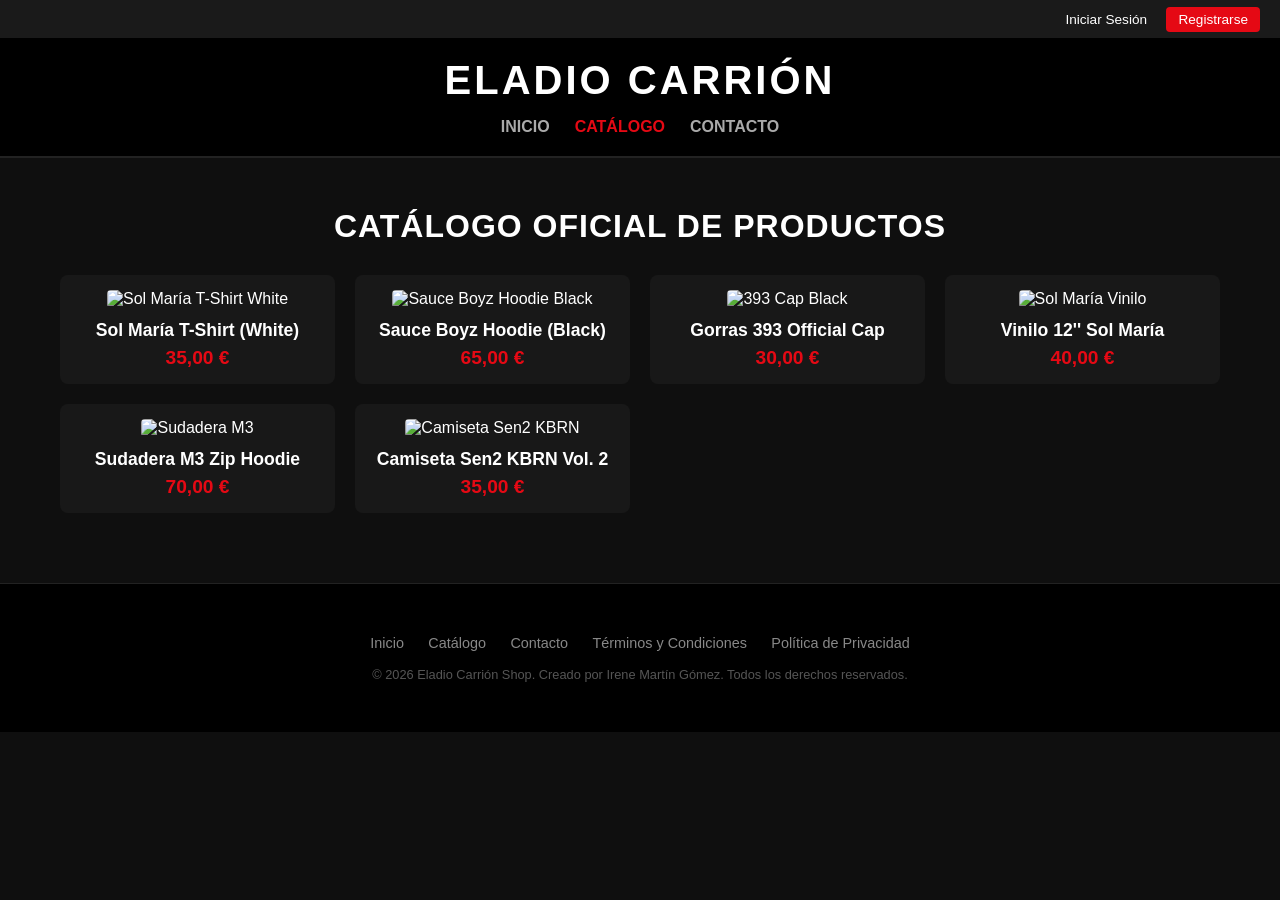
==== html/catalogo.html @ e8e11b3b "Add files via upload" ====
<!DOCTYPE html>
<html lang="es">
<head>
    <meta charset="UTF-8">
    <meta name="viewport" content="width=device-width, initial-scale=1.0">
    <title>Catálogo Completo | Eladio Carrión</title>
    <link rel="stylesheet" href="../css/style.css">
    <link rel="stylesheet" href="../css/catalogo.css">
</head>
<body>

    <!-- HEADER -->
    <header class="header-principal">
        <div class="top-bar">
            <div class="auth-buttons">
                <a href="#" class="btn-auth">Iniciar Sesión</a>
                <a href="#" class="btn-auth btn-registro">Registrarse</a>
            </div>
        </div>
        <div class="header-main">
            <h1 class="logo-titulo">ELADIO CARRIÓN</h1>
            <nav class="nav-menu">
                <ul>
                    <li><a href="../index.html">Inicio</a></li>
                    <li><a href="catalogo.html" class="active">Catálogo</a></li>
                    <li><a href="contacto.html">Contacto</a></li>
                </ul>
            </nav>
        </div>
    </header>

    <!-- MAIN -->
    <main class="container">
        <h2 class="catalogo-titulo">Catálogo Oficial de Productos</h2>

        <div class="grid-productos">
            <article class="producto-card">
                <img src="../images/cat1-large.jpg" srcset="images/cat1-small.jpg 300w, images/cat1-medium.jpg 600w, images/cat1-large.jpg 900w" sizes="(max-width: 600px) 100vw, (max-width: 1024px) 50vw, 25vw" alt="Sol María T-Shirt White">
                <h3>Sol María T-Shirt (White)</h3>
                <p class="precio">35,00 €</p>
            </article>
            <article class="producto-card">
                <img src="../images/cat2-large.jpg" srcset="images/cat2-small.jpg 300w, images/cat2-medium.jpg 600w, images/cat2-large.jpg 900w" sizes="(max-width: 600px) 100vw, (max-width: 1024px) 50vw, 25vw" alt="Sauce Boyz Hoodie Black">
                <h3>Sauce Boyz Hoodie (Black)</h3>
                <p class="precio">65,00 €</p>
            </article>
            <article class="producto-card">
                <img src="../images/cat3-large.jpg" srcset="images/cat3-small.jpg 300w, images/cat3-medium.jpg 600w, images/cat3-large.jpg 900w" sizes="(max-width: 600px) 100vw, (max-width: 1024px) 50vw, 25vw" alt="393 Cap Black">
                <h3>Gorras 393 Official Cap</h3>
                <p class="precio">30,00 €</p>
            </article>
            <article class="producto-card">
                <img src="../images/cat4-large.jpg" srcset="images/cat4-small.jpg 300w, images/cat4-medium.jpg 600w, images/cat4-large.jpg 900w" sizes="(max-width: 600px) 100vw, (max-width: 1024px) 50vw, 25vw" alt="Sol María Vinilo">
                <h3>Vinilo 12'' Sol María</h3>
                <p class="precio">40,00 €</p>
            </article>
            <article class="producto-card">
                <img src="../images/cat5-large.jpg" srcset="images/cat5-small.jpg 300w, images/cat5-medium.jpg 600w, images/cat5-large.jpg 900w" sizes="(max-width: 600px) 100vw, (max-width: 1024px) 50vw, 25vw" alt="Sudadera M3">
                <h3>Sudadera M3 Zip Hoodie</h3>
                <p class="precio">70,00 €</p>
            </article>
            <article class="producto-card">
                <img src="../images/cat6-large.jpg" srcset="images/cat6-small.jpg 300w, images/cat6-medium.jpg 600w, images/cat6-large.jpg 900w" sizes="(max-width: 600px) 100vw, (max-width: 1024px) 50vw, 25vw" alt="Camiseta Sen2 KBRN">
                <h3>Camiseta Sen2 KBRN Vol. 2</h3>
                <p class="precio">35,00 €</p>
            </article>
        </div>
    </main>

    <!-- FOOTER -->
    <footer class="footer-principal">
        <div class="footer-content container">
            <nav class="footer-links">
                <a href="../index.html">Inicio</a>
                <a href="catalogo.html">Catálogo</a>
                <a href="contacto.html">Contacto</a>
                <a href="#">Términos y Condiciones</a>
                <a href="#">Política de Privacidad</a>
            </nav>
            <p class="copyright">&copy; 2026 Eladio Carrión Shop. Creado por Irene Martín Gómez. Todos los derechos reservados.</p>
        </div>
    </footer>

</body>
</html>
---- css/style.css ----
* {
    margin: 0;
    padding: 0;
    box-sizing: border-box;
    font-family: 'Arial', sans-serif;
}

body {
    background-color: #0f0f0f;
    color: #ffffff;
}

.container {
    max-width: 1200px;
    margin: 0 auto;
    padding: 20px;
}

/* Header */
.header-principal {
    background-color: #000000;
    border-bottom: 2px solid #222;
}

.top-bar {
    display: flex;
    justify-content: flex-end;
    padding: 10px 20px;
    background-color: #1a1a1a;
}

.btn-auth {
    color: #fff;
    text-decoration: none;
    margin-left: 15px;
    font-size: 0.85rem;
}

.btn-registro {
    background-color: #e50914;
    padding: 5px 12px;
    border-radius: 4px;
}

.header-main {
    text-align: center;
    padding: 20px;
}

.logo-titulo {
    font-size: 2.5rem;
    letter-spacing: 3px;
    margin-bottom: 15px;
    color: #fff;
}

.nav-menu ul {
    list-style: none;
    display: flex;
    justify-content: center;
    gap: 25px;
}

.nav-menu a {
    color: #aaa;
    text-decoration: none;
    font-weight: bold;
    text-transform: uppercase;
}

.nav-menu a:hover, .nav-menu a.active {
    color: #e50914;
}

/* Banner */
.banner-tienda {
    position: relative;
    text-align: center;
}

.banner-tienda img {
    width: 100%;
    height: 350px;
    object-fit: cover;
    filter: brightness(0.6);
}

.banner-text {
    position: absolute;
    top: 50%;
    left: 50%;
    transform: translate(-50%, -50%);
}

.banner-text h2 {
    font-size: 2.5rem;
    text-transform: uppercase;
    text-shadow: 2px 2px 5px rgba(0,0,0,0.8);
}

/* Productos Grid */
.productos-seccion {
    margin-top: 40px;
}

.productos-seccion h2 {
    font-size: 1.8rem;
    margin-bottom: 20px;
    border-left: 4px solid #e50914;
    padding-left: 10px;
}

.grid-productos {
    display: grid;
    grid-template-columns: repeat(auto-fit, minmax(220px, 1fr));
    gap: 20px;
}

.producto-card {
    background-color: #181818;
    border-radius: 8px;
    padding: 15px;
    text-align: center;
    transition: transform 0.2s;
}

.producto-card:hover {
    transform: translateY(-5px);
}

.producto-card img {
    width: 100%;
    height: auto;
    border-radius: 4px;
}

.producto-card h3 {
    font-size: 1.1rem;
    margin: 12px 0 6px;
}

.precio {
    color: #e50914;
    font-weight: bold;
    font-size: 1.2rem;
}

/* Footer */
.footer-principal {
    background-color: #000000;
    border-top: 1px solid #222;
    margin-top: 50px;
    padding: 30px 0;
    text-align: center;
}

.footer-links {
    margin-bottom: 15px;
}

.footer-links a {
    color: #888;
    text-decoration: none;
    margin: 0 10px;
    font-size: 0.9rem;
}

.footer-links a:hover {
    color: #fff;
}

.copyright {
    color: #555;
    font-size: 0.8rem;
}
---- css/catalogo.css ----
.catalogo-titulo {
    font-size: 2rem;
    margin: 30px 0;
    text-transform: uppercase;
    text-align: center;
    letter-spacing: 1px;
}
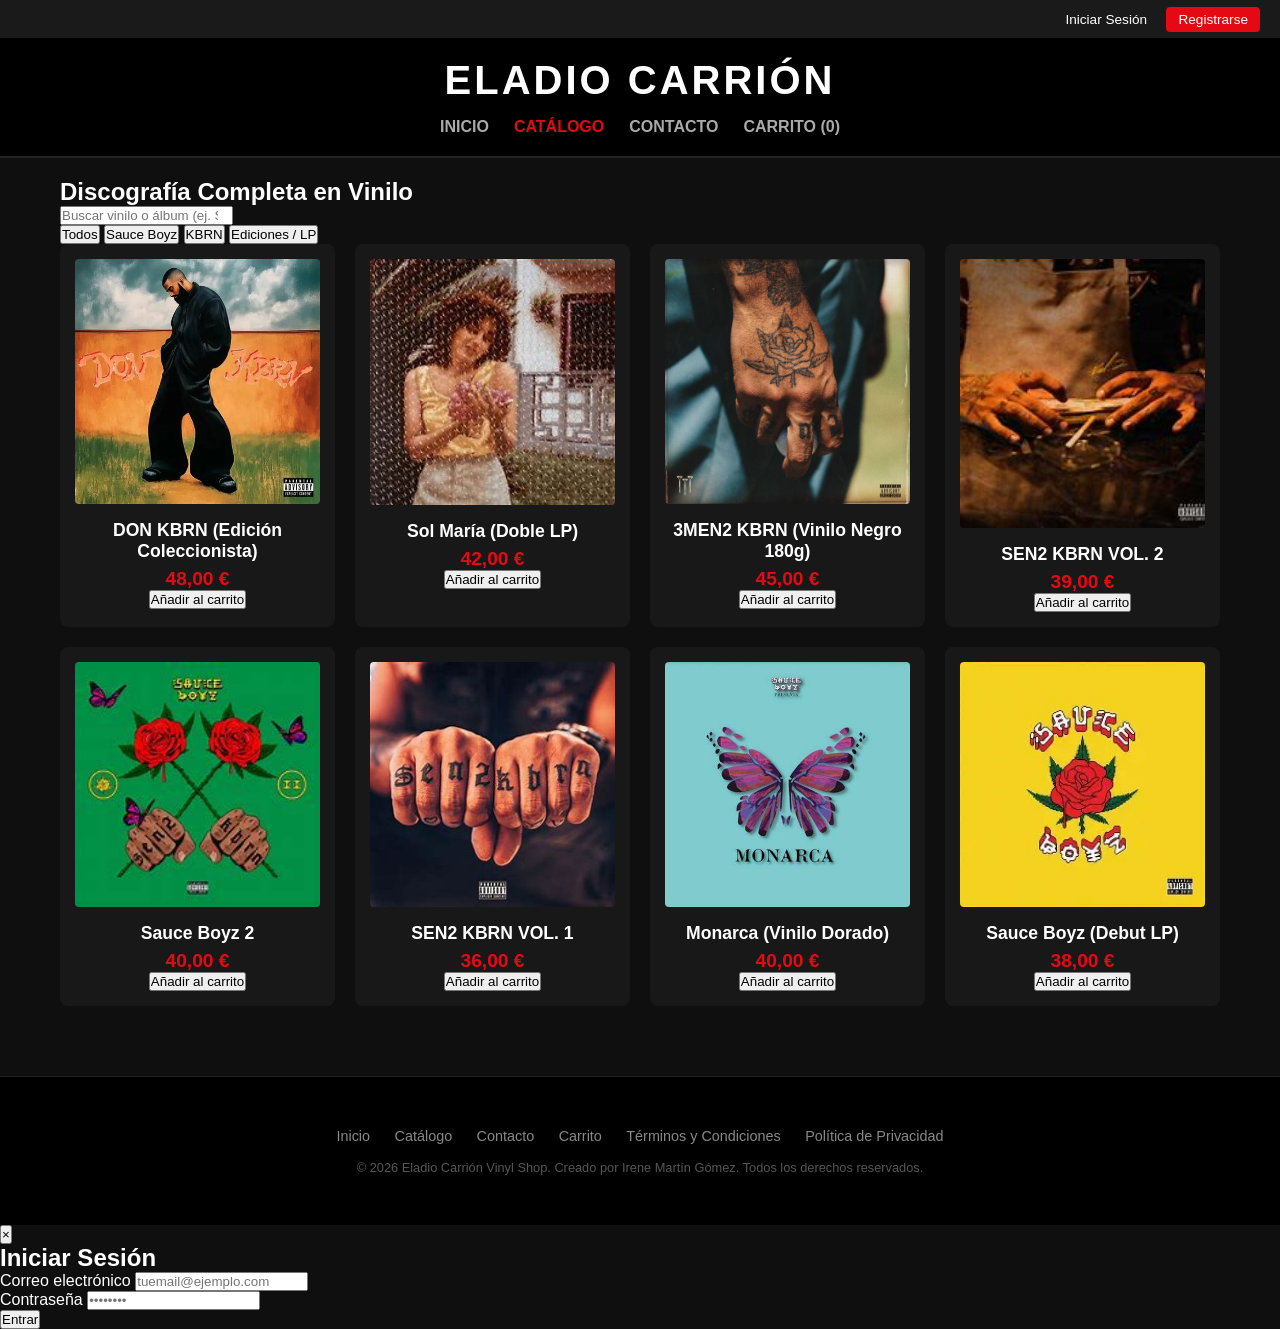
==== commit fb9aec4b: "mejoras" ====
--- a/html/catalogo.html
+++ b/html/catalogo.html
@@ -3,9 +3,8 @@
 <head>
     <meta charset="UTF-8">
     <meta name="viewport" content="width=device-width, initial-scale=1.0">
-    <title>Catálogo Completo | Eladio Carrión</title>
+    <title>Catálogo de Vinilos | Eladio Carrión</title>
     <link rel="stylesheet" href="../css/style.css">
-    <link rel="stylesheet" href="../css/catalogo.css">
 </head>
 <body>
 
@@ -24,6 +23,7 @@
                     <li><a href="../index.html">Inicio</a></li>
                     <li><a href="catalogo.html" class="active">Catálogo</a></li>
                     <li><a href="contacto.html">Contacto</a></li>
+                    <li><a href="cart.html" class="cart-count-link">Carrito (0)</a></li>
                 </ul>
             </nav>
         </div>
@@ -31,38 +31,48 @@
 
     <!-- MAIN -->
     <main class="container">
-        <h2 class="catalogo-titulo">Catálogo Oficial de Productos</h2>
+        <h2 class="catalogo-titulo">Discografía Completa en Vinilo</h2>
 
         <div class="grid-productos">
             <article class="producto-card">
-                <img src="../images/cat1-large.jpg" srcset="images/cat1-small.jpg 300w, images/cat1-medium.jpg 600w, images/cat1-large.jpg 900w" sizes="(max-width: 600px) 100vw, (max-width: 1024px) 50vw, 25vw" alt="Sol María T-Shirt White">
-                <h3>Sol María T-Shirt (White)</h3>
-                <p class="precio">35,00 €</p>
+                <img src="../img/DON KBRN.jpg" alt="DON KBRN Vinilo">
+                <h3>DON KBRN (Edición Coleccionista)</h3>
+                <p class="precio">48,00 €</p>
             </article>
             <article class="producto-card">
-                <img src="../images/cat2-large.jpg" srcset="images/cat2-small.jpg 300w, images/cat2-medium.jpg 600w, images/cat2-large.jpg 900w" sizes="(max-width: 600px) 100vw, (max-width: 1024px) 50vw, 25vw" alt="Sauce Boyz Hoodie Black">
-                <h3>Sauce Boyz Hoodie (Black)</h3>
-                <p class="precio">65,00 €</p>
+                <img src="../img/Sol maria.jpg" alt="Sol María Vinilo">
+                <h3>Sol María (Doble LP)</h3>
+                <p class="precio">42,00 €</p>
             </article>
             <article class="producto-card">
-                <img src="../images/cat3-large.jpg" srcset="images/cat3-small.jpg 300w, images/cat3-medium.jpg 600w, images/cat3-large.jpg 900w" sizes="(max-width: 600px) 100vw, (max-width: 1024px) 50vw, 25vw" alt="393 Cap Black">
-                <h3>Gorras 393 Official Cap</h3>
-                <p class="precio">30,00 €</p>
+                <img src="../img/3MEN2 KBRN.jpg" alt="3MEN2 KBRN Vinilo">
+                <h3>3MEN2 KBRN (Vinilo Negro 180g)</h3>
+                <p class="precio">45,00 €</p>
             </article>
             <article class="producto-card">
-                <img src="../images/cat4-large.jpg" srcset="images/cat4-small.jpg 300w, images/cat4-medium.jpg 600w, images/cat4-large.jpg 900w" sizes="(max-width: 600px) 100vw, (max-width: 1024px) 50vw, 25vw" alt="Sol María Vinilo">
-                <h3>Vinilo 12'' Sol María</h3>
+                <img src="../img/SEN2 KBRN VOL.2.jpg" alt="SEN2 KBRN Vol. 2">
+                <h3>SEN2 KBRN VOL. 2</h3>
+                <p class="precio">39,00 €</p>
+            </article>
+            <article class="producto-card">
+                <img src="../img/Sauce Boyz 2.jpg" alt="Sauce Boyz 2">
+                <h3>Sauce Boyz 2</h3>
                 <p class="precio">40,00 €</p>
             </article>
             <article class="producto-card">
-                <img src="../images/cat5-large.jpg" srcset="images/cat5-small.jpg 300w, images/cat5-medium.jpg 600w, images/cat5-large.jpg 900w" sizes="(max-width: 600px) 100vw, (max-width: 1024px) 50vw, 25vw" alt="Sudadera M3">
-                <h3>Sudadera M3 Zip Hoodie</h3>
-                <p class="precio">70,00 €</p>
+                <img src="../img/SEN2 KBRN VOL.1.jpeg" alt="SEN2 KBRN Vol. 1">
+                <h3>SEN2 KBRN VOL. 1</h3>
+                <p class="precio">36,00 €</p>
             </article>
             <article class="producto-card">
-                <img src="../images/cat6-large.jpg" srcset="images/cat6-small.jpg 300w, images/cat6-medium.jpg 600w, images/cat6-large.jpg 900w" sizes="(max-width: 600px) 100vw, (max-width: 1024px) 50vw, 25vw" alt="Camiseta Sen2 KBRN">
-                <h3>Camiseta Sen2 KBRN Vol. 2</h3>
-                <p class="precio">35,00 €</p>
+                <img src="../img/monarca.jpg" alt="Monarca">
+                <h3>Monarca (Vinilo Dorado)</h3>
+                <p class="precio">40,00 €</p>
+            </article>
+            <article class="producto-card">
+                <img src="../img/Sauce Boyz.jpg" alt="Sauce Boyz">
+                <h3>Sauce Boyz (Debut LP)</h3>
+                <p class="precio">38,00 €</p>
             </article>
         </div>
     </main>
@@ -74,12 +84,14 @@
                 <a href="../index.html">Inicio</a>
                 <a href="catalogo.html">Catálogo</a>
                 <a href="contacto.html">Contacto</a>
+                <a href="cart.html">Carrito</a>
                 <a href="#">Términos y Condiciones</a>
                 <a href="#">Política de Privacidad</a>
             </nav>
-            <p class="copyright">&copy; 2026 Eladio Carrión Shop. Creado por Irene Martín Gómez. Todos los derechos reservados.</p>
+            <p class="copyright">&copy; 2026 Eladio Carrión Vinyl Shop. Creado por Irene Martín Gómez. Todos los derechos reservados.</p>
         </div>
     </footer>
 
+    <script src="../js/app.js" defer></script>
 </body>
 </html>
--- a/css/style.css
+++ b/css/style.css
@@ -172,4 +172,645 @@
 .copyright {
     color: #555;
     font-size: 0.8rem;
+/* =========================================
+   ESTILOS GENERALES & ESTÉTICA SAUCE BOYZ
+   ========================================= */
+:root {
+    --bg-primary: #0a0a0c;
+    --bg-secondary: #141418;
+    --bg-card: #1b1b22;
+    --accent-gold: #d4af37;
+    --accent-red: #c81d25;
+    --text-primary: #f5f5f7;
+    --text-muted: #a0a0ab;
+    --border-subtle: rgba(255, 255, 255, 0.08);
+}
+
+* {
+    margin: 0;
+    padding: 0;
+    box-sizing: border-box;
+}
+
+body {
+    font-family: 'Segoe UI', Roboto, Helvetica, Arial, sans-serif;
+    background-color: var(--bg-primary);
+    color: var(--text-primary);
+    line-height: 1.6;
+    display: flex;
+    flex-direction: column;
+    min-height: 100vh;
+}
+
+img {
+    display: block;
+    max-width: 100%;
+    height: auto;
+}
+
+.container {
+    width: 90%;
+    max-width: 1200px;
+    margin: 0 auto;
+}
+
+/* =========================================
+   HEADER Y NAVEGACIÓN
+   ========================================= */
+.header-principal {
+    background: linear-gradient(180deg, #000000 0%, var(--bg-secondary) 100%);
+    border-bottom: 1px solid var(--border-subtle);
+    position: sticky;
+    top: 0;
+    z-index: 100;
+}
+
+.top-bar {
+    background-color: #050507;
+    padding: 8px 5%;
+    display: flex;
+    justify-content: flex-end;
+    border-bottom: 1px solid var(--border-subtle);
+}
+
+.auth-buttons {
+    display: flex;
+    gap: 12px;
+}
+
+.btn-auth {
+    color: var(--text-muted);
+    text-decoration: none;
+    font-size: 0.85rem;
+    padding: 5px 14px;
+    border-radius: 4px;
+    border: 1px solid var(--border-subtle);
+    transition: all 0.3s ease;
+}
+
+.btn-auth:hover {
+    color: var(--text-primary);
+    border-color: var(--accent-gold);
+}
+
+.btn-registro {
+    background-color: var(--accent-gold);
+    color: #000;
+    font-weight: 700;
+    border-color: var(--accent-gold);
+}
+
+.btn-registro:hover {
+    background-color: #e5c158;
+    color: #000;
+}
+
+.header-main {
+    padding: 18px 5%;
+    display: flex;
+    justify-content: space-between;
+    align-items: center;
+    flex-wrap: wrap;
+    gap: 15px;
+}
+
+.logo-titulo {
+    font-size: 1.8rem;
+    font-weight: 900;
+    letter-spacing: 3px;
+    color: var(--text-primary);
+    text-transform: uppercase;
+    text-shadow: 0 0 15px rgba(212, 175, 55, 0.3);
+}
+
+.nav-menu ul {
+    list-style: none;
+    display: flex;
+    gap: 25px;
+}
+
+.nav-menu a {
+    color: var(--text-muted);
+    text-decoration: none;
+    font-weight: 600;
+    text-transform: uppercase;
+    font-size: 0.9rem;
+    letter-spacing: 1px;
+    padding-bottom: 4px;
+    transition: color 0.3s ease, border-color 0.3s ease;
+    border-bottom: 2px solid transparent;
+}
+
+.nav-menu a:hover,
+.nav-menu a.active {
+    color: var(--accent-gold);
+    border-bottom-color: var(--accent-gold);
+}
+
+/* =========================================
+   BANNER PRINCIPAL
+   ========================================= */
+.banner-tienda {
+    position: relative;
+    width: 100%;
+    height: clamp(280px, 42vw, 440px);
+    overflow: hidden;
+    margin-bottom: 50px;
+    border-bottom: 2px solid var(--accent-gold);
+}
+
+.banner-tienda img {
+    width: 100%;
+    height: 100%;
+    max-width: none;
+    object-fit: cover;
+    object-position: center;
+    filter: brightness(0.45);
+}
+
+.banner-text {
+    position: absolute;
+    top: 50%;
+    left: 50%;
+    transform: translate(-50%, -50%);
+    text-align: center;
+    width: 90%;
+    max-width: 800px;
+}
+
+.badge-era {
+    display: inline-block;
+    background-color: var(--accent-red);
+    color: #fff;
+    font-size: 0.75rem;
+    font-weight: 800;
+    letter-spacing: 2px;
+    padding: 4px 12px;
+    border-radius: 3px;
+    margin-bottom: 12px;
+}
+
+.banner-text h2 {
+    font-size: 2.5rem;
+    font-weight: 900;
+    letter-spacing: 2px;
+    margin-bottom: 10px;
+    text-transform: uppercase;
+    text-shadow: 0 4px 20px rgba(0, 0, 0, 0.9);
+}
+
+.banner-text p {
+    color: #e0e0e0;
+    font-size: 1.05rem;
+}
+
+/* =========================================
+   SECCIONES DE PRODUCTOS (VINILOS)
+   ========================================= */
+main {
+    flex: 1;
+    padding-bottom: 60px;
+}
+
+.productos-seccion {
+    margin-bottom: 60px;
+}
+
+.productos-seccion h2,
+.catalogo-titulo {
+    font-size: 1.6rem;
+    text-transform: uppercase;
+    letter-spacing: 1.5px;
+    margin-bottom: 25px;
+    padding-left: 14px;
+    border-left: 4px solid var(--accent-gold);
+    color: var(--text-primary);
+}
+
+.catalogo-titulo {
+    margin-top: 40px;
+}
+
+.grid-productos {
+    display: grid;
+    grid-template-columns: repeat(4, 1fr);
+    gap: 24px;
+}
+
+.producto-card {
+    background-color: var(--bg-card);
+    border: 1px solid var(--border-subtle);
+    border-radius: 8px;
+    padding: 16px;
+    text-align: center;
+    transition: transform 0.3s ease, box-shadow 0.3s ease, border-color 0.3s ease;
+    display: flex;
+    flex-direction: column;
+    justify-content: space-between;
+}
+
+.producto-card:hover {
+    transform: translateY(-6px);
+    border-color: var(--accent-gold);
+    box-shadow: 0 10px 25px rgba(212, 175, 55, 0.15);
+}
+
+.producto-card img {
+    width: 100%;
+    aspect-ratio: 1 / 1;
+    object-fit: cover;
+    object-position: center;
+    border-radius: 6px;
+    margin-bottom: 14px;
+    background-color: #000;
+}
+
+.producto-card h3 {
+    font-size: 1rem;
+    font-weight: 600;
+    margin-bottom: 8px;
+    color: var(--text-primary);
+}
+
+.producto-card .precio {
+    font-size: 1.15rem;
+    font-weight: 800;
+    color: var(--accent-gold);
+}
+
+/* =========================================
+   CONTACTO Y CARRITO
+   ========================================= */
+.contacto-container,
+.cart-container {
+    background-color: var(--bg-card);
+    border: 1px solid var(--border-subtle);
+    border-radius: 8px;
+    padding: 35px;
+    margin-top: 40px;
+    max-width: 700px;
+    margin-left: auto;
+    margin-right: auto;
+}
+
+.contacto-container h2,
+.cart-container h2 {
+    margin-bottom: 20px;
+    color: var(--accent-gold);
+    text-transform: uppercase;
+    letter-spacing: 1px;
+}
+
+.info-contacto {
+    background-color: var(--bg-secondary);
+    padding: 15px;
+    border-radius: 6px;
+    margin-bottom: 25px;
+    border-left: 3px solid var(--accent-red);
+}
+
+.form-group {
+    margin-bottom: 18px;
+}
+
+.form-group label {
+    display: block;
+    margin-bottom: 6px;
+    font-weight: 600;
+    color: var(--text-muted);
+}
+
+.form-group input,
+.form-group textarea {
+    width: 100%;
+    padding: 12px;
+    background-color: var(--bg-primary);
+    border: 1px solid var(--border-subtle);
+    border-radius: 5px;
+    color: var(--text-primary);
+    font-family: inherit;
+}
+
+.form-group input:focus,
+.form-group textarea:focus {
+    outline: none;
+    border-color: var(--accent-gold);
+}
+
+.btn-enviar {
+    background-color: var(--accent-gold);
+    color: #000;
+    border: none;
+    padding: 12px 24px;
+    font-weight: 800;
+    text-transform: uppercase;
+    letter-spacing: 1px;
+    border-radius: 5px;
+    cursor: pointer;
+    transition: background-color 0.3s ease;
+}
+
+.btn-enviar:hover {
+    background-color: #e5c158;
+}
+
+/* =========================================
+   INTERACTIVIDAD JS (CARRITO, FILTROS, MODAL)
+   ========================================= */
+.btn-add-cart {
+    margin-top: 12px;
+    width: 100%;
+    padding: 9px 12px;
+    background-color: transparent;
+    color: var(--accent-gold);
+    border: 1px solid var(--accent-gold);
+    border-radius: 5px;
+    font-weight: 700;
+    font-size: 0.85rem;
+    text-transform: uppercase;
+    letter-spacing: 0.8px;
+    cursor: pointer;
+    transition: all 0.25s ease;
+}
+
+.btn-add-cart:hover {
+    background-color: var(--accent-gold);
+    color: #000;
+}
+
+.catalog-toolbar {
+    display: flex;
+    flex-wrap: wrap;
+    gap: 14px;
+    justify-content: space-between;
+    align-items: center;
+    margin-bottom: 24px;
+}
+
+.catalog-search {
+    flex: 1 1 260px;
+    padding: 10px 14px;
+    background-color: var(--bg-card);
+    color: var(--text-primary);
+    border: 1px solid var(--border-subtle);
+    border-radius: 5px;
+    font-family: inherit;
+}
+
+.catalog-search:focus {
+    outline: none;
+    border-color: var(--accent-gold);
+}
+
+.catalog-filters {
+    display: flex;
+    flex-wrap: wrap;
+    gap: 8px;
+}
+
+.filter-btn {
+    padding: 8px 14px;
+    background-color: var(--bg-card);
+    color: var(--text-muted);
+    border: 1px solid var(--border-subtle);
+    border-radius: 5px;
+    font-weight: 600;
+    font-size: 0.85rem;
+    cursor: pointer;
+    transition: all 0.2s ease;
+}
+
+.filter-btn:hover,
+.filter-btn.active {
+    background-color: var(--accent-gold);
+    color: #000;
+    border-color: var(--accent-gold);
+}
+
+.no-results-msg {
+    grid-column: 1 / -1;
+    text-align: center;
+    color: var(--text-muted);
+    padding: 24px 0;
+}
+
+.cart-list {
+    list-style: none;
+    display: flex;
+    flex-direction: column;
+    gap: 14px;
+    margin-bottom: 24px;
+}
+
+.cart-row {
+    display: flex;
+    align-items: center;
+    justify-content: space-between;
+    gap: 14px;
+    background-color: var(--bg-secondary);
+    padding: 12px 16px;
+    border-radius: 6px;
+    border: 1px solid var(--border-subtle);
+    flex-wrap: wrap;
+}
+
+.cart-item-info {
+    display: flex;
+    align-items: center;
+    gap: 12px;
+}
+
+.cart-thumb {
+    width: 56px;
+    height: 56px;
+    object-fit: cover;
+    border-radius: 4px;
+    flex-shrink: 0;
+}
+
+.cart-controls {
+    display: flex;
+    align-items: center;
+    gap: 10px;
+}
+
+.qty-btn {
+    width: 28px;
+    height: 28px;
+    background-color: var(--bg-card);
+    color: var(--text-primary);
+    border: 1px solid var(--border-subtle);
+    border-radius: 4px;
+    font-weight: 700;
+    cursor: pointer;
+}
+
+.qty-btn:hover {
+    border-color: var(--accent-gold);
+    color: var(--accent-gold);
+}
+
+.cart-summary {
+    display: flex;
+    justify-content: space-between;
+    align-items: center;
+    flex-wrap: wrap;
+    gap: 14px;
+    padding-top: 16px;
+    border-top: 1px solid var(--border-subtle);
+}
+
+.cart-actions {
+    display: flex;
+    gap: 10px;
+    flex-wrap: wrap;
+}
+
+.btn-secondary {
+    background-color: transparent;
+    color: var(--text-muted);
+    border: 1px solid var(--border-subtle);
+    padding: 11px 18px;
+    border-radius: 5px;
+    font-weight: 700;
+    cursor: pointer;
+}
+
+.btn-secondary:hover {
+    color: var(--text-primary);
+    border-color: var(--text-muted);
+}
+
+.auth-modal-backdrop {
+    position: fixed;
+    inset: 0;
+    background-color: rgba(0, 0, 0, 0.75);
+    display: none;
+    align-items: center;
+    justify-content: center;
+    z-index: 200;
+    padding: 16px;
+}
+
+.auth-modal-backdrop.open {
+    display: flex;
+}
+
+.auth-modal {
+    position: relative;
+    background-color: var(--bg-card);
+    border: 1px solid var(--accent-gold);
+    border-radius: 8px;
+    padding: 28px;
+    width: 100%;
+    max-width: 400px;
+}
+
+.auth-modal h2 {
+    color: var(--accent-gold);
+    margin-bottom: 18px;
+}
+
+.auth-close-btn {
+    position: absolute;
+    top: 12px;
+    right: 14px;
+    background: none;
+    border: none;
+    color: var(--text-muted);
+    font-size: 1.5rem;
+    cursor: pointer;
+}
+
+.auth-close-btn:hover {
+    color: var(--text-primary);
+}
+
+.vinyl-toast {
+    position: fixed;
+    bottom: 22px;
+    right: 22px;
+    background-color: var(--bg-card);
+    color: var(--text-primary);
+    border: 1px solid var(--accent-gold);
+    padding: 12px 18px;
+    border-radius: 6px;
+    box-shadow: 0 8px 24px rgba(0, 0, 0, 0.6);
+    opacity: 0;
+    transform: translateY(10px);
+    transition: opacity 0.25s ease, transform 0.25s ease;
+    pointer-events: none;
+    z-index: 300;
+}
+
+.vinyl-toast.visible {
+    opacity: 1;
+    transform: translateY(0);
+}
+
+/* =========================================
+   FOOTER
+   ========================================= */
+.footer-principal {
+    background-color: #050507;
+    border-top: 1px solid var(--border-subtle);
+    padding: 30px 0;
+    text-align: center;
+}
+
+.footer-links {
+    display: flex;
+    justify-content: center;
+    flex-wrap: wrap;
+    gap: 20px;
+    margin-bottom: 15px;
+}
+
+.footer-links a {
+    color: var(--text-muted);
+    text-decoration: none;
+    font-size: 0.9rem;
+    transition: color 0.3s ease;
+}
+
+.footer-links a:hover {
+    color: var(--accent-gold);
+}
+
+.copyright {
+    color: #666672;
+    font-size: 0.85rem;
+}
+
+/* =========================================
+   RESPONSIVE DESIGN
+   ========================================= */
+@media (max-width: 1024px) {
+    .grid-productos {
+        grid-template-columns: repeat(2, 1fr);
+    }
+    .banner-text h2 {
+        font-size: 2rem;
+    }
+}
+
+@media (max-width: 600px) {
+    .header-main {
+        flex-direction: column;
+        text-align: center;
+    }
+    .nav-menu ul {
+        gap: 15px;
+        flex-wrap: wrap;
+        justify-content: center;
+    }
+    .grid-productos {
+        grid-template-columns: 1fr;
+    }
+    .banner-tienda {
+        height: 260px;
+    }
+    .banner-text h2 {
+        font-size: 1.5rem;
+    }
 }
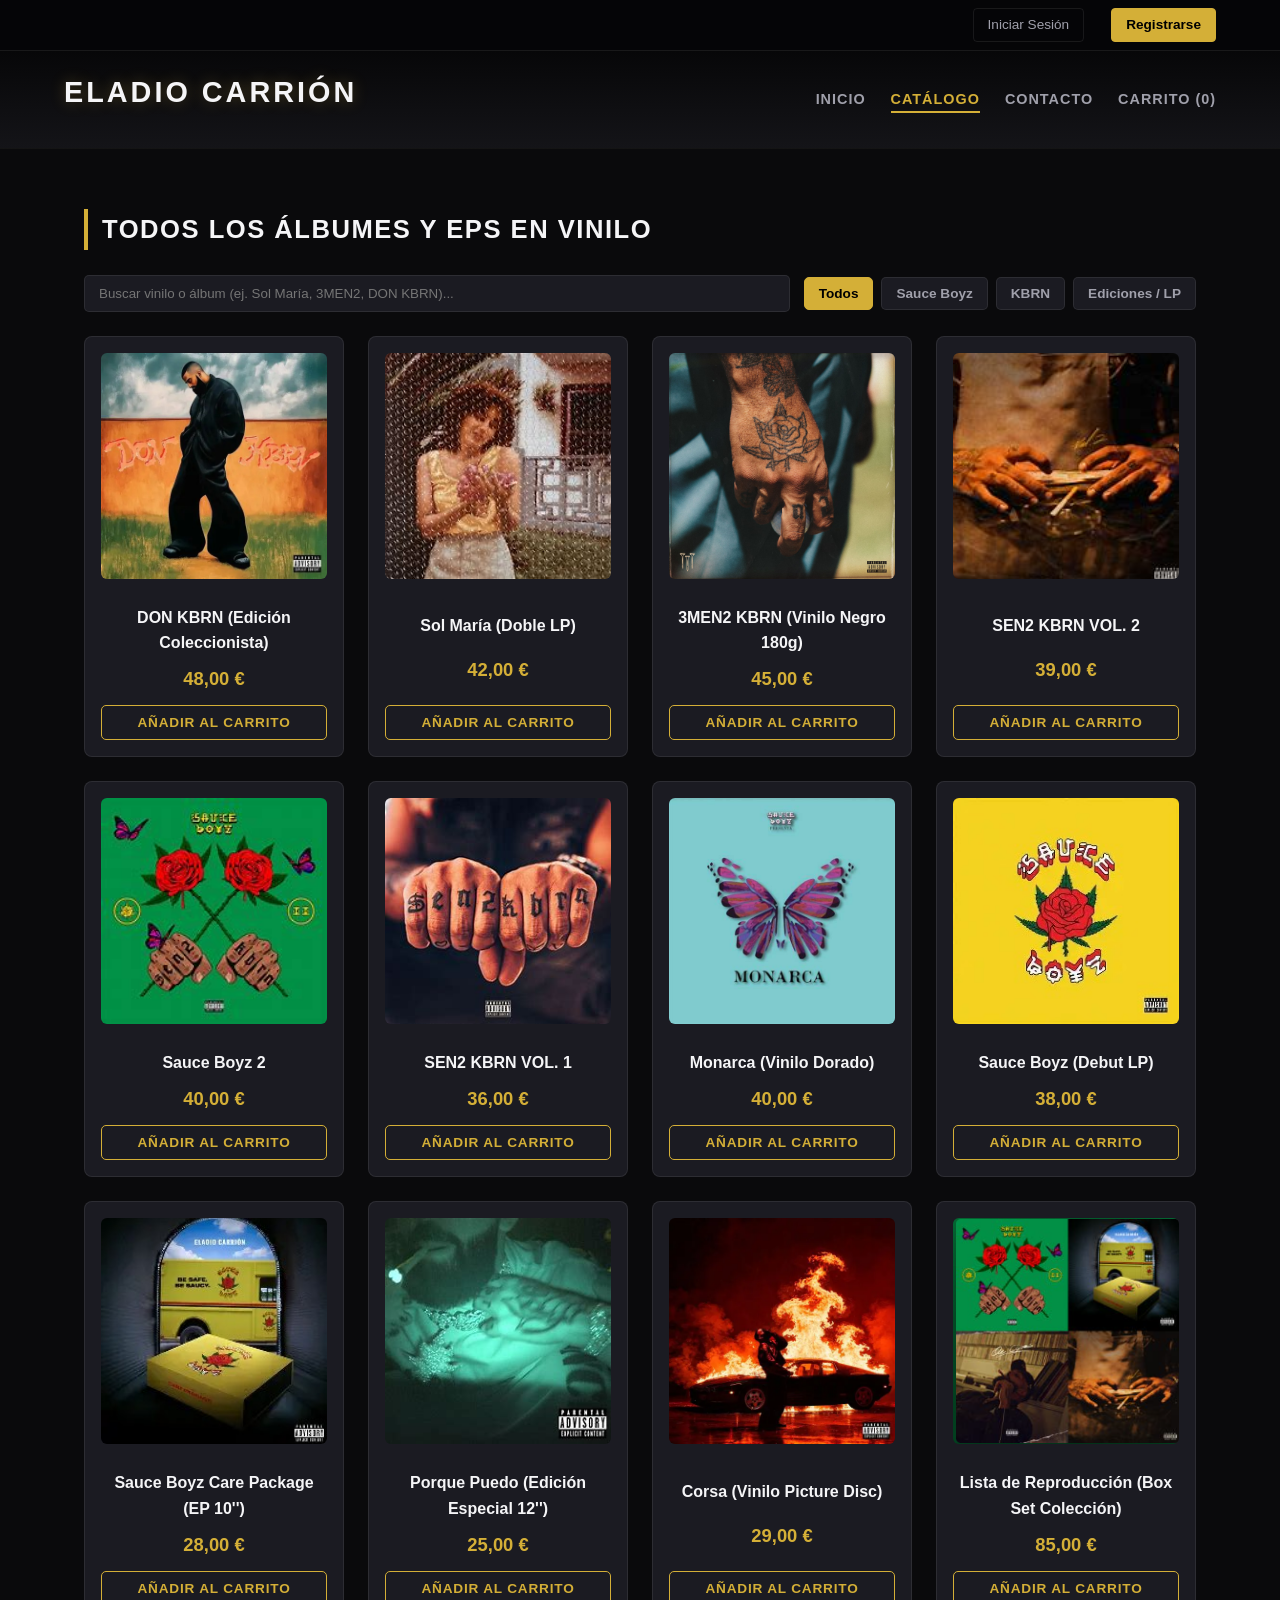
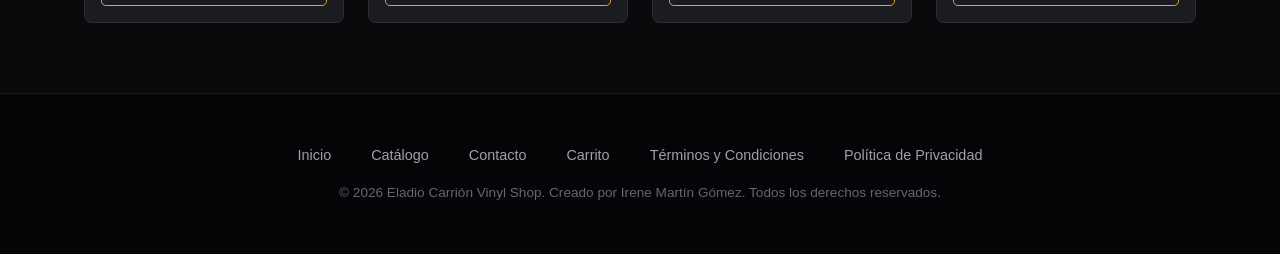
==== commit d93feaf1: "mejoras 2.0" ====
--- a/html/catalogo.html
+++ b/html/catalogo.html
@@ -31,48 +31,68 @@
 
     <!-- MAIN -->
     <main class="container">
-        <h2 class="catalogo-titulo">Discografía Completa en Vinilo</h2>
+        <h2 class="catalogo-titulo">Todos los Álbumes y EPs en Vinilo</h2>
 
         <div class="grid-productos">
             <article class="producto-card">
-                <img src="../img/DON KBRN.jpg" alt="DON KBRN Vinilo">
+                <img src="../img/DON KBRN.jpg" alt="Vinilo DON KBRN">
                 <h3>DON KBRN (Edición Coleccionista)</h3>
                 <p class="precio">48,00 €</p>
             </article>
             <article class="producto-card">
-                <img src="../img/Sol maria.jpg" alt="Sol María Vinilo">
+                <img src="../img/Sol maria.jpg" alt="Vinilo Sol María">
                 <h3>Sol María (Doble LP)</h3>
                 <p class="precio">42,00 €</p>
             </article>
             <article class="producto-card">
-                <img src="../img/3MEN2 KBRN.jpg" alt="3MEN2 KBRN Vinilo">
+                <img src="../img/3MEN2 KBRN.jpg" alt="Vinilo 3MEN2 KBRN">
                 <h3>3MEN2 KBRN (Vinilo Negro 180g)</h3>
                 <p class="precio">45,00 €</p>
             </article>
             <article class="producto-card">
-                <img src="../img/SEN2 KBRN VOL.2.jpg" alt="SEN2 KBRN Vol. 2">
+                <img src="../img/SEN2 KBRN VOL.2.jpg" alt="Vinilo SEN2 KBRN Vol. 2">
                 <h3>SEN2 KBRN VOL. 2</h3>
                 <p class="precio">39,00 €</p>
             </article>
             <article class="producto-card">
-                <img src="../img/Sauce Boyz 2.jpg" alt="Sauce Boyz 2">
+                <img src="../img/Sauce Boyz 2.jpg" alt="Vinilo Sauce Boyz 2">
                 <h3>Sauce Boyz 2</h3>
                 <p class="precio">40,00 €</p>
             </article>
             <article class="producto-card">
-                <img src="../img/SEN2 KBRN VOL.1.jpeg" alt="SEN2 KBRN Vol. 1">
+                <img src="../img/SEN2 KBRN VOL.1.jpeg" alt="Vinilo SEN2 KBRN Vol. 1">
                 <h3>SEN2 KBRN VOL. 1</h3>
                 <p class="precio">36,00 €</p>
             </article>
             <article class="producto-card">
-                <img src="../img/monarca.jpg" alt="Monarca">
+                <img src="../img/monarca.jpg" alt="Vinilo Monarca">
                 <h3>Monarca (Vinilo Dorado)</h3>
                 <p class="precio">40,00 €</p>
             </article>
             <article class="producto-card">
-                <img src="../img/Sauce Boyz.jpg" alt="Sauce Boyz">
+                <img src="../img/Sauce Boyz.jpg" alt="Vinilo Sauce Boyz">
                 <h3>Sauce Boyz (Debut LP)</h3>
                 <p class="precio">38,00 €</p>
+            </article>
+            <article class="producto-card">
+                <img src="../img/Sauce boyz care package.jpg" alt="EP Sauce Boyz Care Package">
+                <h3>Sauce Boyz Care Package (EP 10'')</h3>
+                <p class="precio">28,00 €</p>
+            </article>
+            <article class="producto-card">
+                <img src="../img/Porque puedo.jpeg" alt="Maxi Single / EP Porque Puedo">
+                <h3>Porque Puedo (Edición Especial 12'')</h3>
+                <p class="precio">25,00 €</p>
+            </article>
+            <article class="producto-card">
+                <img src="../img/Corsa.png" alt="Vinilo Corsa">
+                <h3>Corsa (Vinilo Picture Disc)</h3>
+                <p class="precio">29,00 €</p>
+            </article>
+            <article class="producto-card">
+                <img src="../img/Lista de reproduccion.png" alt="Box Set Lista de Reproducción">
+                <h3>Lista de Reproducción (Box Set Colección)</h3>
+                <p class="precio">85,00 €</p>
             </article>
         </div>
     </main>
--- a/css/style.css
+++ b/css/style.css
@@ -172,6 +172,7 @@
 .copyright {
     color: #555;
     font-size: 0.8rem;
+}
 /* =========================================
    ESTILOS GENERALES & ESTÉTICA SAUCE BOYZ
    ========================================= */
@@ -813,4 +814,4 @@
     .banner-text h2 {
         font-size: 1.5rem;
     }
-}+}
